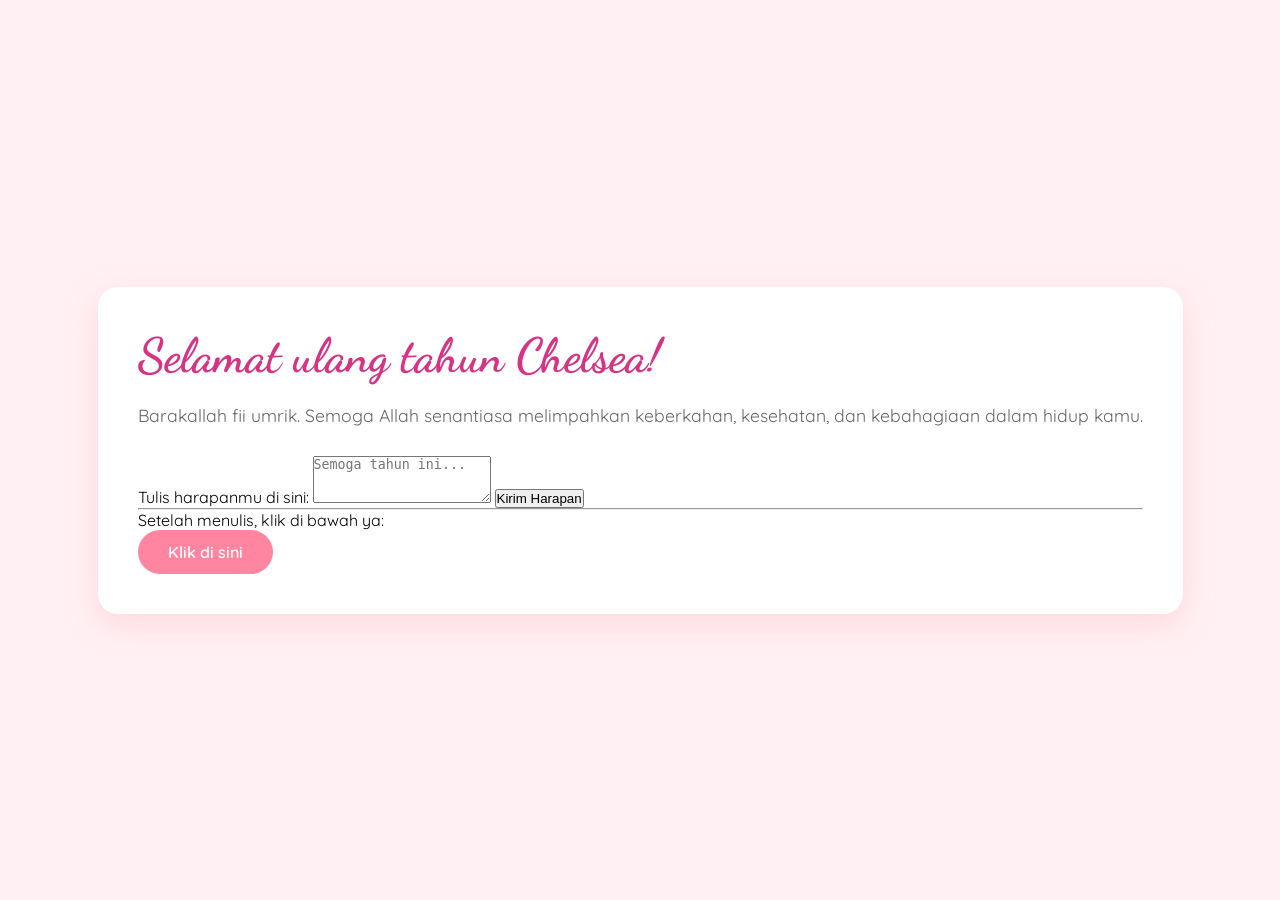
==== index.html @ c7c20be5 "commmitt" ====
<!DOCTYPE html>
<html lang="id">
<head>
    <meta charset="UTF-8">
    <meta name="viewport" content="width=device-width, initial-scale=1.0">
    <title>Untuk Chelsea</title>
    <link rel="stylesheet" href="style.css">
    <link href="https://fonts.googleapis.com/css2?family=Dancing+Script:wght@700&family=Quicksand:wght@400;600&display=swap" rel="stylesheet">
</head>
<body>
    <div class="card">
    <h1 class="ucapan">Selamat ulang tahun Chelsea!</h1>
    <p class="pesan">Barakallah fii umrik. Semoga Allah senantiasa melimpahkan keberkahan, kesehatan, dan kebahagiaan dalam hidup kamu.</p>
    
    <div class="wish-container">
        <label for="wish">Tulis harapanmu di sini:</label>
        <textarea id="wish" placeholder="Semoga tahun ini..." rows="3"></textarea>
        <button type="button" class="tombol-kirim" onclick="kirimWish()">Kirim Harapan</button>
    </div>

    <hr>
    <p class="pesan-kecil">Setelah menulis, klik di bawah ya:</p>
    <a href="bunga.html" class="tombol">Klik di sini</a>
</div>
---- style.css ----
* {
    margin: 0;
    padding: 0;
    box-sizing: border-box;
}

body {
    background-color: #fff0f3; /* Warna pink sangat muda */
    display: flex;
    justify-content: center;
    align-items: center;
    height: 100vh;
    font-family: 'Quicksand', sans-serif;
}

.container {
    text-align: center;
}

.card {
    background: white;
    padding: 40px;
    border-radius: 20px;
    box-shadow: 0 10px 30px rgba(255, 182, 193, 0.4);
    transition: transform 0.3s ease;
}

.ucapan {
    font-family: 'Dancing Script', cursive;
    font-size: 3rem;
    color: #d63384;
    margin-bottom: 20px;
}

.pesan {
    color: #666;
    margin-bottom: 30px;
    font-size: 1.1rem;
}

.tombol {
    text-decoration: none;
    background-color: #ff85a1;
    color: white;
    padding: 12px 30px;
    border-radius: 50px;
    font-weight: 600;
    transition: 0.3s;
    display: inline-block;
}

.tombol:hover {
    background-color: #ff4d7d;
    transform: scale(1.05);
    box-shadow: 0 5px 15px rgba(255, 77, 125, 0.3);
}
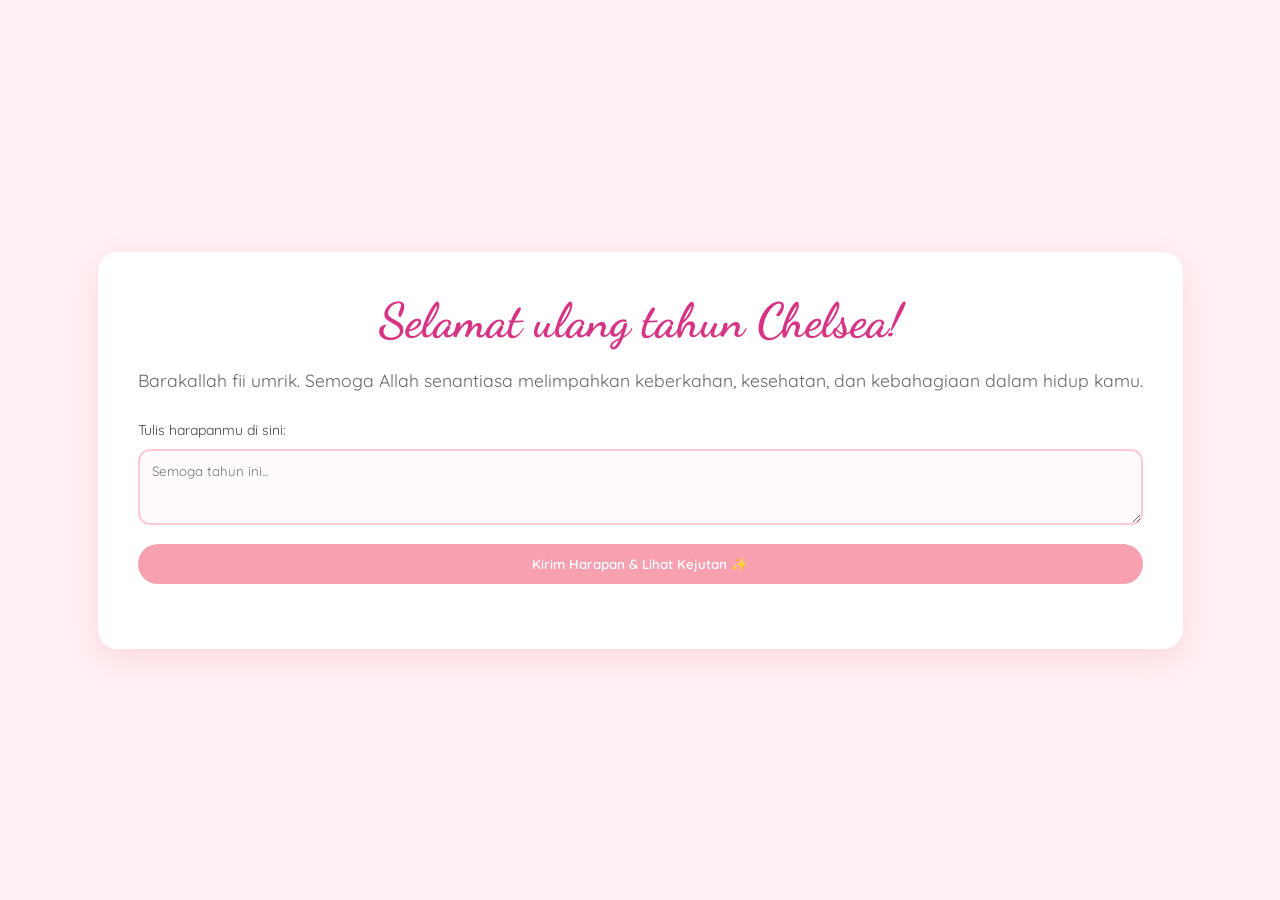
==== commit 385067b1: "v" ====
--- a/index.html
+++ b/index.html
@@ -8,17 +8,18 @@
     <link href="https://fonts.googleapis.com/css2?family=Dancing+Script:wght@700&family=Quicksand:wght@400;600&display=swap" rel="stylesheet">
 </head>
 <body>
-    <div class="card">
-    <h1 class="ucapan">Selamat ulang tahun Chelsea!</h1>
-    <p class="pesan">Barakallah fii umrik. Semoga Allah senantiasa melimpahkan keberkahan, kesehatan, dan kebahagiaan dalam hidup kamu.</p>
-    
-    <div class="wish-container">
-        <label for="wish">Tulis harapanmu di sini:</label>
-        <textarea id="wish" placeholder="Semoga tahun ini..." rows="3"></textarea>
-        <button type="button" class="tombol-kirim" onclick="kirimWish()">Kirim Harapan</button>
+    <div class="container"> <div class="card">
+            <h1 class="ucapan">Selamat ulang tahun Chelsea!</h1>
+            <p class="pesan">Barakallah fii umrik. Semoga Allah senantiasa melimpahkan keberkahan, kesehatan, dan kebahagiaan dalam hidup kamu.</p>
+            
+            <div class="wish-container">
+                <label for="wish">Tulis harapanmu di sini:</label>
+                <textarea id="wish" placeholder="Semoga tahun ini..." rows="3"></textarea>
+                <button type="button" class="tombol-kirim" onclick="kirimDanPindah()">Kirim Harapan & Lihat Kejutan ✨</button>
+            </div>
+        </div>
     </div>
 
-    <hr>
-    <p class="pesan-kecil">Setelah menulis, klik di bawah ya:</p>
-    <a href="bunga.html" class="tombol">Klik di sini</a>
-</div>+    <script src="wish.js"></script>
+</body>
+</html>
--- a/style.css
+++ b/style.css
@@ -53,4 +53,60 @@
     background-color: #ff4d7d;
     transform: scale(1.05);
     box-shadow: 0 5px 15px rgba(255, 77, 125, 0.3);
+}
+/* Styling Kolom Wish */
+.wish-container {
+    margin-top: 25px;
+    margin-bottom: 25px;
+    text-align: left; /* Biar tulisan label ada di kiri */
+}
+
+.wish-container label {
+    display: block;
+    margin-bottom: 10px;
+    font-size: 14px;
+    color: #444;
+}
+
+#wish {
+    width: 100%;
+    padding: 12px;
+    border: 2px solid #ffcad4;
+    border-radius: 12px;
+    font-family: 'Quicksand', sans-serif;
+    outline: none;
+    transition: 0.3s;
+    box-sizing: border-box; /* Penting: supaya kotak nggak melebar keluar card */
+    background-color: #fffafb;
+}
+
+#wish:focus {
+    border-color: #f7a1b0;
+    box-shadow: 0 0 8px rgba(247, 161, 176, 0.3);
+}
+
+.tombol-kirim {
+    width: 100%;
+    margin-top: 15px;
+    background-color: #f7a1b0;
+    color: white;
+    border: none;
+    padding: 12px;
+    border-radius: 25px;
+    font-family: 'Quicksand', sans-serif;
+    font-weight: 600;
+    cursor: pointer;
+    transition: 0.3s;
+}
+
+.tombol-kirim:hover {
+    background-color: #e58e9d;
+    transform: translateY(-2px); /* Efek melayang dikit saat kursor nempel */
+}
+
+/* Hilangkan garis pemisah kalau dirasa terlalu ramai */
+hr {
+    border: 0;
+    border-top: 1px solid #eee;
+    margin: 20px 0;
 }
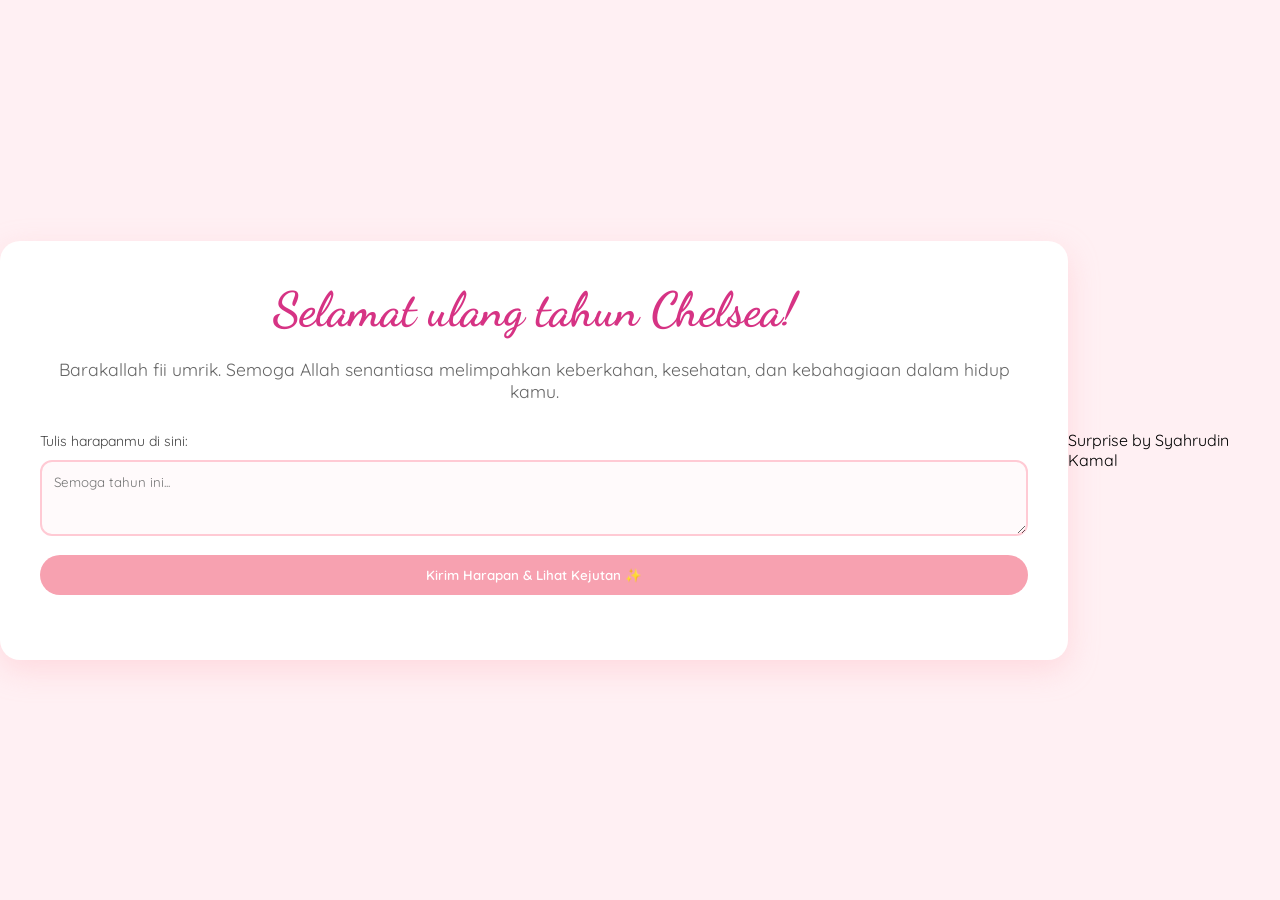
==== commit 1ea69c6e: "doneeee" ====
--- a/index.html
+++ b/index.html
@@ -21,5 +21,6 @@
     </div>
 
     <script src="wish.js"></script>
+    <div class="watermark">Surprise by Syahrudin Kamal</div>
 </body>
 </html>
--- a/style.css
+++ b/style.css
@@ -109,4 +109,17 @@
     border: 0;
     border-top: 1px solid #eee;
     margin: 20px 0;
+    .watermark {
+    position: fixed;
+    bottom: 20px;
+    left: 50%;
+    transform: translateX(-50%);
+    font-size: 12px;
+    color: #f7a1b0; /* Warna pink senada */
+    font-family: 'Quicksand', sans-serif;
+    letter-spacing: 1px;
+    opacity: 0.7; /* Biar agak transparan, khas watermark */
+    font-weight: 600;
+    pointer-events: none; /* Biar nggak ganggu kalau terklik */
+}
 }
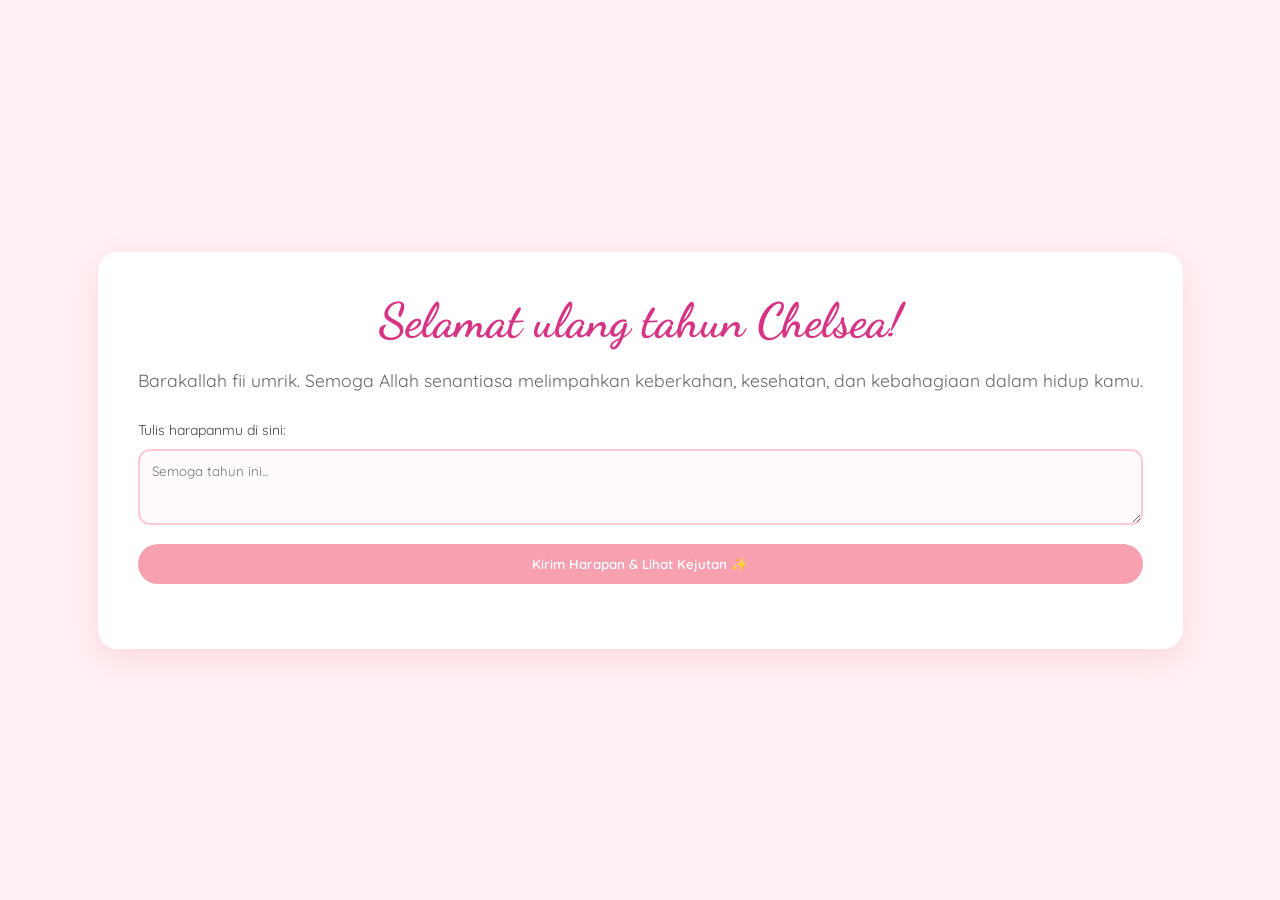
==== commit 92d97113: "batal" ====
--- a/index.html
+++ b/index.html
@@ -21,6 +21,5 @@
     </div>
 
     <script src="wish.js"></script>
-    <div class="watermark">Surprise by Syahrudin Kamal</div>
 </body>
 </html>
--- a/style.css
+++ b/style.css
@@ -109,17 +109,4 @@
     border: 0;
     border-top: 1px solid #eee;
     margin: 20px 0;
-    .watermark {
-    position: fixed;
-    bottom: 20px;
-    left: 50%;
-    transform: translateX(-50%);
-    font-size: 12px;
-    color: #f7a1b0; /* Warna pink senada */
-    font-family: 'Quicksand', sans-serif;
-    letter-spacing: 1px;
-    opacity: 0.7; /* Biar agak transparan, khas watermark */
-    font-weight: 600;
-    pointer-events: none; /* Biar nggak ganggu kalau terklik */
-}
-}+   
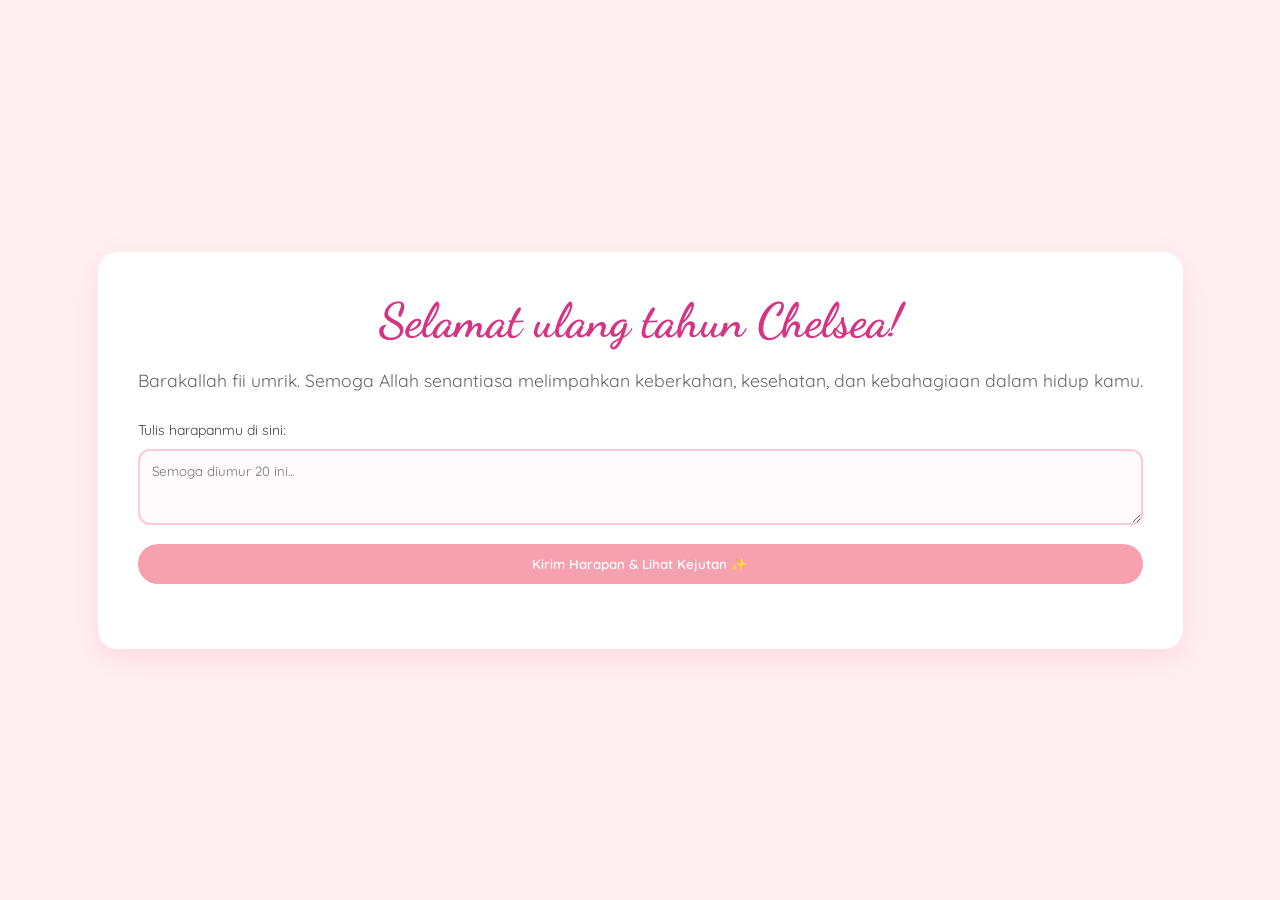
==== commit bf7350dd: "semoga" ====
--- a/index.html
+++ b/index.html
@@ -14,7 +14,7 @@
             
             <div class="wish-container">
                 <label for="wish">Tulis harapanmu di sini:</label>
-                <textarea id="wish" placeholder="Semoga tahun ini..." rows="3"></textarea>
+                <textarea id="wish" placeholder="Semoga diumur 20 ini..." rows="3"></textarea>
                 <button type="button" class="tombol-kirim" onclick="kirimDanPindah()">Kirim Harapan & Lihat Kejutan ✨</button>
             </div>
         </div>
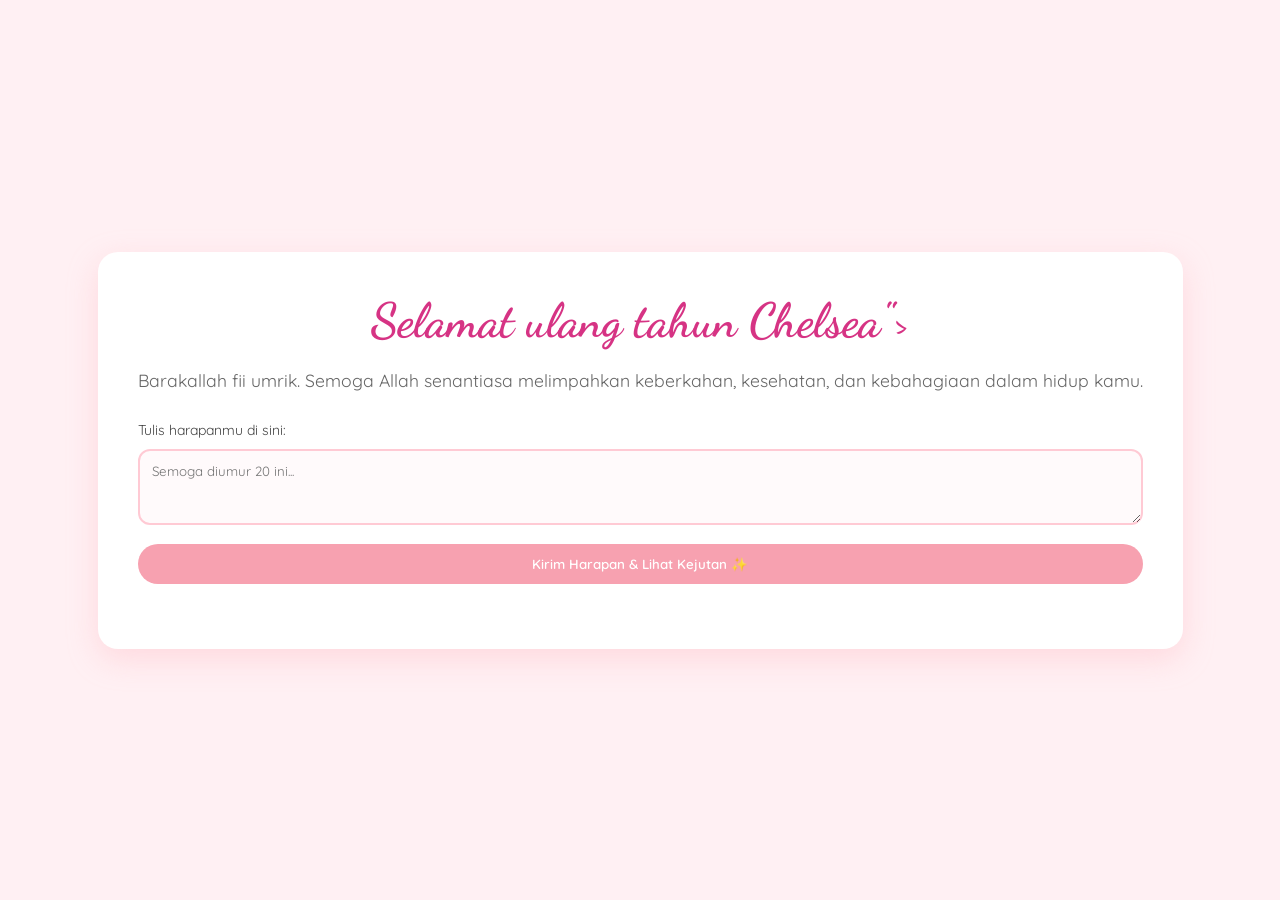
==== commit 6110e174: "done" ====
--- a/index.html
+++ b/index.html
@@ -9,7 +9,7 @@
 </head>
 <body>
     <div class="container"> <div class="card">
-            <h1 class="ucapan">Selamat ulang tahun Chelsea!</h1>
+            <h1 class="ucapan">Selamat ulang tahun Chelsea"></h1>
             <p class="pesan">Barakallah fii umrik. Semoga Allah senantiasa melimpahkan keberkahan, kesehatan, dan kebahagiaan dalam hidup kamu.</p>
             
             <div class="wish-container">
